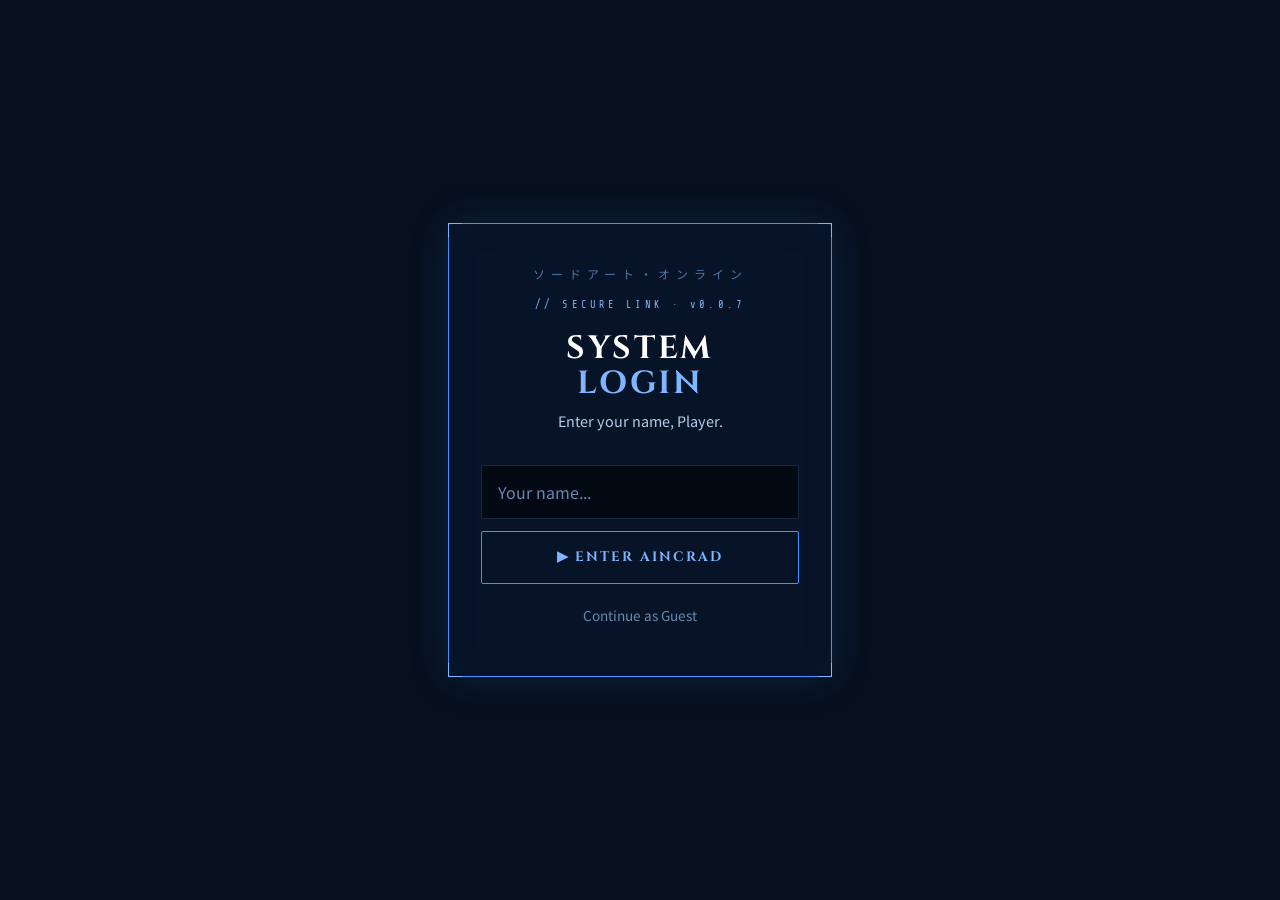
==== index.html @ ee824c94 "Initial upload" ====
<!DOCTYPE html>
<html lang="en">

<head>
  <meta charset="UTF-8" />
  <meta name="viewport" content="width=device-width, initial-scale=1.0" />
  <title>100 Floors — SAO Game Development</title>
  <meta name="description" content="A fan-made Sword Art Online MMORPG. Coming soon." />
  <meta property="og:title" content="100 Floors — SAO Game Development" />
  <meta property="og:description" content="A fan-made Sword Art Online MMORPG. Coming soon." />
  <meta property="og:image" content="https://sao-aincrad.netlify.app/preview.png" />
  <meta property="og:url" content="https://sao-aincrad.netlify.app" />
  <meta property="og:type" content="website" />

  <link rel="icon" type="image/png" href="favicon.png">
  <link rel="preconnect" href="https://fonts.googleapis.com" />
  <link rel="preconnect" href="https://fonts.gstatic.com" crossorigin />
  <link
    href="https://fonts.googleapis.com/css2?family=Cinzel:wght@400;600;700;900&family=Noto+Sans+JP:wght@300;400;500;700&family=Share+Tech+Mono&display=swap"
    rel="stylesheet" />
  <link rel="stylesheet" href="style.css" />
</head>

<body>

  <!-- =================== LINK START SCREEN =================== -->
  <div class="link-start" id="linkStart">
    <div class="link-content">
      <p class="link-jp">ソードアート・オンライン</p>
      <p class="link-text" id="linkText">LINK START</p>
      <div class="link-bar">
        <div class="link-fill" id="linkFill"></div>
      </div>
    </div>
  </div>

  <!-- =================== TRAILER OVERLAY =================== -->
  <div class="trailer-overlay" id="trailerOverlay">
    <button class="trailer-close" id="trailerClose">✕ CLOSE</button>
    <iframe id="trailerFrame" src="" frameborder="0" allowfullscreen></iframe>
  </div>

  <!-- =================== LOGIN =================== -->
  <section class="login" id="login">
    <article class="login-card">
      <span class="corner tl"></span>
      <span class="corner tr"></span>
      <span class="corner bl"></span>
      <span class="corner br"></span>

      <p class="login-jp">ソードアート・オンライン</p>
      <p class="login-kicker">// SECURE LINK · v0.0.7</p>
      <h1 class="login-title">
        <span>SYSTEM</span>
        <span>LOGIN</span>
      </h1>
      <p class="login-sub">Enter your name, Player.</p>

      <form id="loginForm" class="login-form">
        <input type="text" id="nameInput" class="login-input" placeholder="Your name..." maxlength="20" required />
        <button type="submit" class="btn-login">▶ ENTER AINCRAD</button>
        <button type="button" class="btn-guest" id="guestBtn">Continue as Guest</button>
      </form>
    </article>
  </section>

  <!-- =================== MAIN SITE =================== -->
  <div class="site" id="site" hidden>

    <div class="bg-grid"></div>
    <div class="bg-glow"></div>

    <aside class="sys-window sys-tr">
      <p class="sys-line big mono"><span id="clockText">00:00:00</span></p>
      <p class="sys-line"><span id="dateText">—</span></p>
      <p class="sys-line small">// <span id="yearText">—</span></p>
    </aside>

    <aside class="sys-window sys-tl">
      <p class="sys-line">FLOOR <span>01</span> / 100</p>
      <p class="sys-line">ZONE: STARTING</p>
      <p class="sys-line dot-pulse">● ONLINE</p>
    </aside>

    <!-- =================== NAV =================== -->
    <nav class="nav">
      <div class="nav-inner">
        <a href="#home" class="logo">
          <span class="logo-icon">⚔</span>
          <span class="logo-text">AINCRAD<span class="dot-sep">.</span>DEV</span>
        </a>

        <button class="menu-btn" id="menuBtn">
          <span></span><span></span><span></span>
        </button>

        <ul class="nav-links" id="navLinks">
          <li><a href="#home">Home</a></li>
          <li><a href="#trailer-section">Trailer</a></li>
          <li><a href="#updates">Dev Log</a></li>
          <li><a href="#discord">Discord</a></li>
          <li><a href="#team">Team</a></li>
          <li><a href="#roadmap">Roadmap</a></li>
          <li>
            <button class="logout-btn" id="logoutBtn">
              <span id="navUserName">Player</span> ⏻
            </button>
          </li>
          <li><a href="https://discord.gg/RpWcRSUhUe" target="_blank" rel="noopener" class="btn-discord">⚡ Join</a></li>
        </ul>
      </div>
    </nav>

    <main>

      <!-- =================== HERO =================== -->
      <section id="home" class="hero">
        <article class="hero-content">
          <p class="kicker-jp">ソードアート・オンライン · ファンメイド</p>
          <p class="kicker">// LINK ESTABLISHED · v0.0.7</p>
          <h1 class="title">
            <span class="line">WELCOME,</span>
            <span class="line name" id="userNameDisplay">PLAYER</span>
          </h1>
          <p class="subtitle">
            Three devs building a <strong>Sword Art Online</strong> inspired MMORPG.
            Welcome to Floor 1 of Aincrad.
          </p>

          <div class="divider">
            <span></span>
            <span class="divider-icon">⚔</span>
            <span></span>
          </div>

          <div class="hero-btns">
            <a href="#updates" class="btn-main">Enter Dev Log</a>
            <button class="btn-trailer" id="watchTrailerBtn">▶ Watch Trailer</button>
            <a href="https://discord.gg/RpWcRSUhUe" target="_blank" rel="noopener" class="btn-second">Join Party →</a>
          </div>

          <!-- =================== TBA RELEASE =================== -->
          <section class="tba-section">
            <p class="tba-label">// RELEASE DATE</p>
            <h2 class="tba-title">COMING SOON™</h2>
            <p class="tba-sub">We're students building a dream. It'll be ready when it's ready.</p>
          </section>

          <section class="stats">
            <article class="stat">
              <p class="stat-label">VERSION</p>
              <p class="stat-value">v0.0.7</p>
            </article>
            <article class="stat">
              <p class="stat-label">DAYS IN DEV</p>
              <p class="stat-value"><span id="days">6</span><small>d</small></p>
            </article>
            <article class="stat">
              <p class="stat-label">DISCORD</p>
              <p class="stat-value"><span id="discordCount">—</span><small>members</small></p>
            </article>
            <article class="stat">
              <p class="stat-label">TIME</p>
              <p class="stat-value mono" id="clockMid">00:00:00</p>
            </article>
          </section>
        </article>
      </section>

      <!-- =================== TRAILER SECTION =================== -->
      <section id="trailer-section" class="section trailer-section-block">
        <header class="sec-head">
          <p class="kicker">// CINEMATIC</p>
          <h2 class="sec-title">The Trailer</h2>
          <p class="sec-sub">See what we're building. Fan-made. Real passion.</p>
        </header>

        <div class="trailer-preview">
          <div class="trailer-thumb" id="trailerThumb">
            <div class="trailer-thumb-glow"></div>
            <div class="trailer-play-ring">
              <button class="trailer-play-btn" id="trailerPlayBtn2">▶</button>
            </div>
            <div class="trailer-thumb-text">
              <p class="trailer-thumb-title">AINCRAD — Fan Trailer</p>
              <p class="trailer-thumb-sub">LINK START · 2026</p>
            </div>
            <!-- Decorative corner marks -->
            <span class="t-corner tl"></span>
            <span class="t-corner tr"></span>
            <span class="t-corner bl"></span>
            <span class="t-corner br"></span>
          </div>
        </div>
      </section>

      <!-- =================== UPDATES =================== -->
      <section id="updates" class="section">
        <header class="sec-head">
          <p class="kicker">// DEV LOG</p>
          <h2 class="sec-title">Patch Notes</h2>
          <p class="sec-sub">Every step forward, documented.</p>
        </header>

        <section class="timeline">
          <article class="card">
            <header class="card-head">
              <span class="badge">v0.0.7 — TODAY</span>
              <time class="date mono" id="todayDate">—</time>
            </header>
            <h3 class="card-title">🎬 Trailer + SAO Redesign</h3>
            <p class="card-text">
              Added the fan-made trailer — watch it right from the site. Removed hard release
              date (we're students, it's TBA). Refreshed visuals to feel more SAO anime-panel and
              less sci-fi. Live Discord member count via widget API.
            </p>
            <ul class="tags">
              <li>#trailer</li>
              <li>#redesign</li>
              <li>#tba</li>
            </ul>
          </article>

          <article class="card">
            <header class="card-head">
              <span class="badge">v0.0.6</span>
              <time class="date mono">—</time>
            </header>
            <h3 class="card-title">⚔ Launch Countdown + Team Avatars</h3>
            <p class="card-text">
              Added official launch countdown. Real Discord
              avatars for the 3 head devs. Roadmap restructured for the
              pre-launch phase.
            </p>
            <ul class="tags">
              <li>#countdown</li>
              <li>#team</li>
            </ul>
          </article>

          <article class="card">
            <header class="card-head">
              <span class="badge">v0.0.5</span>
              <time class="date mono">—</time>
            </header>
            <h3 class="card-title">🚀 Link Start Intro</h3>
            <p class="card-text">
              Added the iconic "LINK START" intro screen. Cleaner Discord
              features section, focused only on Updates and Game Ideas channels.
            </p>
            <ul class="tags">
              <li>#intro</li>
              <li>#ui</li>
            </ul>
          </article>

          <article class="card">
            <header class="card-head">
              <span class="badge">v0.0.4</span>
              <time class="date mono">—</time>
            </header>
            <h3 class="card-title">🎨 Clean SAO Rewrite</h3>
            <p class="card-text">
              Full site rewrite. White and blue only, simple anime-style
              system menu aesthetic.
            </p>
            <ul class="tags">
              <li>#rewrite</li>
              <li>#design</li>
            </ul>
          </article>

          <article class="card">
            <header class="card-head">
              <span class="badge">v0.0.1</span>
              <time class="date mono">—</time>
            </header>
            <h3 class="card-title">🌱 Project Init</h3>
            <p class="card-text">
              Three head devs form the Aincrad Dev team. Project file structure
              set. Concept work begins.
            </p>
            <ul class="tags">
              <li>#genesis</li>
              <li>#team</li>
            </ul>
          </article>
        </section>
      </section>

      <!-- =================== DISCORD =================== -->
      <section id="discord" class="section">
        <header class="sec-head">
          <p class="kicker">// COMMUNITY</p>
          <h2 class="sec-title">Join the Party</h2>
          <p class="sec-sub"><span id="discordCount2">—</span> players already cleared the gate.</p>
        </header>

        <section class="discord-grid">
          <article class="discord-card">
            <h3 class="discord-name">⚔ Aincrad Dev</h3>
            <p class="discord-text">
              The official development Discord. Share game ideas, get first
              devlog updates, and chat with the team directly.
            </p>

            <ul class="discord-info">
              <li><span class="dot dot-blue"></span> <strong><span id="discordCount3">—</span></strong> total members
              </li>
              <li><span class="dot dot-cyan"></span> Active community</li>
              <li><span class="dot dot-online"></span> Open invites</li>
            </ul>

            <a href="https://discord.gg/RpWcRSUhUe" target="_blank" rel="noopener" class="btn-main big">
              Join Discord Server
            </a>
          </article>

          <article class="discord-features">
            <article class="feat">
              <span class="feat-icon">📢</span>
              <h4>Updates & Announcements</h4>
              <p>First to see patches, devlogs, and new features. Active in <code>#updates</code> and
                <code>#announcements</code>.</p>
            </article>
            <article class="feat">
              <span class="feat-icon">🎮</span>
              <h4>Game Ideas & Feedback</h4>
              <p>Share ideas and vote on features in <code>#game-ideas</code>. Your voice shapes the game.</p>
            </article>
          </article>
        </section>
      </section>

      <!-- =================== TEAM =================== -->
      <section id="team" class="section">
        <header class="sec-head">
          <p class="kicker">// PARTY</p>
          <h2 class="sec-title">The Players</h2>
          <p class="sec-sub">Three head devs forming the raid party.</p>
        </header>

        <section class="team">
          <article class="member">
            <img src="https://cdn.discordapp.com/avatars/1511647628339707984/70f7913539b54d10f2782009e4af85a7.png?size=256" class="avatar-img"
              alt="AniVH" />
            <h3 class="m-name">AniVH</h3>
            <p class="m-role">Manager</p>
          </article>
          <article class="member">
            <img src="https://cdn.discordapp.com/avatars/1282789957664243777/80d02b2d78cae2e6c06aec9d8e0b81b6.png?size=256" class="avatar-img"
              alt="Black on top" />
            <h3 class="m-name">EVILフォクシー</h3>
            <p class="m-role">Head Developer</p>
          </article>
          <article class="member">
            <img src="https://cdn.discordapp.com/avatars/803971717121966141/c881b0beedaf34db0bce41923c992eec.png?size=256" class="avatar-img"
              alt="Mochii" />
              <h3 class="m-name">Mochii</h3>
              <p class="m-role">Head Modeller</p>
          </article>
          <article class="member">
            <img src="https://cdn.discordapp.com/avatars/1437538657283215503/b6155a902cff2c1d39c910859f0bea42.png?size=256" class="avatar-img"
              alt="EVILフォクシー" />
            <h3 class="m-name">Black on top</h3>
            <p class="m-role">Modeller</p>
          </article>
          <article class="member">
            <img src="https://cdn.discordapp.com/avatars/690135158459727920/d505940b9a2f1296bda7dc01c38eabb2.png?size=256" class="avatar-img"
              alt="Valenx" />
              <h3 class="m-name">Valenx</h3>
              <p class="m-role">Developer</p>
          </article>
          <article class="member">
            <img src="https://cdn.discordapp.com/avatars/793043150641299456/a65492b3bbc62787dbf1a413446238d8.png?size=256" class="avatar-img"
              alt="Vkilkri" />
              <h3 class="m-name">Vkilkri</h3>
              <p class="m-role">Documentation Specialist</p>
          </article>
        </section>
      </section>

      <!-- =================== ROADMAP =================== -->
      <section id="roadmap" class="section">
        <header class="sec-head">
          <p class="kicker">// 100 FLOORS OF AINCRAD</p>
          <h2 class="sec-title">The Journey</h2>
          <p class="sec-sub">Pre-launch · Building the foundation.</p>
        </header>

        <section class="roadmap">
          <article class="phase current">
            <span class="phase-icon">🌱</span>
            <h3>Pre-Launch</h3>
            <p>Core team formation, concept art, project structure, Discord community. <strong class="wip">In
                Progress</strong></p>
          </article>
          <article class="phase">
            <span class="phase-icon">⚔</span>
            <h3>Floor 1 — First Clear</h3>
            <p>First playable floor. Login system, basic combat, starter weapons. <strong class="locked">Locked</strong>
            </p>
          </article>
          <article class="phase">
            <span class="phase-icon">🛡</span>
            <h3>Floors 2–10 — Early Floors</h3>
            <p>Basic party system, early game enemies, level 1-10 progression. <strong class="locked">Locked</strong>
            </p>
          </article>
          <article class="phase">
            <span class="phase-icon">🗡</span>
            <h3>Floors 11–25 — Mid Floors</h3>
            <p>Skill system, mid-tier bosses, raid mechanics for groups. <strong class="locked">Locked</strong></p>
          </article>
          <article class="phase">
            <span class="phase-icon">👹</span>
            <h3>Floors 26–50 — Boss Arc</h3>
            <p>Major boss fights, loot tables, guild system. <strong class="locked">Locked</strong></p>
          </article>
          <article class="phase">
            <span class="phase-icon">🏰</span>
            <h3>Floors 51–75 — Upper Floors</h3>
            <p>Endgame dungeons, mythic weapons, prestige system. <strong class="locked">Locked</strong></p>
          </article>
          <article class="phase">
            <span class="phase-icon">⚡</span>
            <h3>Floors 76–99 — Final Stretch</h3>
            <p>Hardcore mode, ultimate bosses, legendary gear. <strong class="locked">Locked</strong></p>
          </article>
          <article class="phase final">
            <span class="phase-icon">🏆</span>
            <h3>Floor 100 — The Top</h3>
            <p>Final boss, game complete, full release. <strong class="locked">Locked</strong></p>
          </article>
        </section>
      </section>

    </main>

    <footer class="footer">
      <div class="footer-inner">
        <p class="footer-jp">ソードアート・オンライン</p>
        <h3 class="logo-text">SAO<span class="dot-sep">.</span>AINCRAD</h3>
        <p>A fan-made SAO-inspired MMORPG. Not affiliated with the official IP.</p>
        <p class="copyright">© 2026 All Rights Reserved — Release date TBA</p>
      </div>
    </footer>
  </div>

  <script src="script.js"></script>
</body>

</html>
---- style.css ----
/* ============================================
   AINCRAD.DEV — V0.0.7
   SAO Anime Panel Aesthetic
   ============================================ */

:root {
  --bg: #06101e;
  --bg-2: #0b1a30;
  --bg-panel: rgba(8, 20, 42, 0.75);
  --white: #ffffff;
  --blue: #4a8fff;
  --blue-light: #7eb6ff;
  --blue-bright: #b8d4ff;
  --blue-dim: rgba(74, 143, 255, 0.15);
  --cyan: #7dd3fc;
  --cyan-light: #bae6fd;
  --gold: #c9a84c;
  --gold-light: #e8c97a;
  --text: #e8f0ff;
  --text-dim: #b8cce8;
  --text-muted: #6a88b0;
  --border: rgba(126, 182, 255, 0.18);
  --border-strong: rgba(126, 182, 255, 0.45);
  --border-gold: rgba(201, 168, 76, 0.4);
  --radius: 2px;
  --transition: 0.25s ease;
  --max-w: 1200px;
  --font-body: 'Noto Sans JP', sans-serif;
  --font-display: 'Cinzel', serif;
  --font-mono: 'Share Tech Mono', monospace;
}

* {
  margin: 0;
  padding: 0;
  box-sizing: border-box;
}

html {
  scroll-behavior: smooth;
}

body {
  font-family: var(--font-body);
  background: var(--bg);
  color: var(--text);
  overflow-x: hidden;
  line-height: 1.7;
  min-height: 100vh;
  cursor: url("data:image/svg+xml;utf8,<svg xmlns='http://www.w3.org/2000/svg' width='28' height='28' viewBox='0 0 28 28'><text y='22' font-size='20' fill='white' stroke='%234a8fff' stroke-width='0.5'>⚔</text></svg>") 4 4, default;
}

ul {
  list-style: none;
}

a {
  color: inherit;
  text-decoration: none;
}

button {
  font: inherit;
  cursor: pointer;
  border: none;
  background: none;
  color: inherit;
  font-family: inherit;
}

.mono {
  font-family: var(--font-mono);
}

code {
  font-family: var(--font-mono);
  color: var(--blue-light);
  background: rgba(74, 143, 255, 0.1);
  padding: 0.1rem 0.3rem;
  border-radius: 2px;
  font-size: 0.85em;
}

/* =================== BACKGROUND =================== */
.bg-grid {
  position: fixed;
  inset: 0;
  z-index: 0;
  pointer-events: none;
  background-image:
    linear-gradient(rgba(74, 143, 255, 0.04) 1px, transparent 1px),
    linear-gradient(90deg, rgba(74, 143, 255, 0.04) 1px, transparent 1px);
  background-size: 60px 60px;
}

.bg-glow {
  position: fixed;
  inset: 0;
  z-index: 0;
  pointer-events: none;
  background:
    radial-gradient(ellipse 60% 40% at 50% 0%, rgba(74, 143, 255, 0.07) 0%, transparent 70%),
    radial-gradient(ellipse 40% 30% at 80% 80%, rgba(74, 143, 255, 0.04) 0%, transparent 60%);
}

/* =================== LINK START =================== */
.link-start {
  position: fixed;
  inset: 0;
  z-index: 9999;
  background: linear-gradient(180deg, #020810 0%, #06101e 100%);
  display: flex;
  align-items: center;
  justify-content: center;
  transition: opacity 1s ease, visibility 1s ease;
}

.link-start.hide {
  opacity: 0;
  visibility: hidden;
  pointer-events: none;
}

.link-content {
  text-align: center;
  width: 100%;
  max-width: 600px;
  padding: 0 2rem;
}

.link-jp {
  font-family: var(--font-body);
  font-size: 0.85rem;
  color: var(--blue-light);
  letter-spacing: 0.4em;
  margin-bottom: 1.5rem;
  opacity: 0.7;
}

.link-text {
  font-family: var(--font-display);
  font-size: clamp(1.5rem, 4vw, 2.5rem);
  font-weight: 700;
  color: var(--white);
  letter-spacing: 0.5em;
  margin-bottom: 2rem;
  text-shadow: 0 0 40px rgba(74, 143, 255, 0.7), 0 0 80px rgba(74, 143, 255, 0.3);
  transition: opacity 0.15s ease;
  animation: linkPulse 2s ease-in-out infinite;
}

@keyframes linkPulse {

  0%,
  100% {
    opacity: 0.7;
  }

  50% {
    opacity: 1;
  }
}

.link-bar {
  width: 100%;
  height: 1px;
  background: rgba(126, 182, 255, 0.1);
  overflow: hidden;
}

.link-fill {
  height: 100%;
  width: 0%;
  background: linear-gradient(90deg, transparent, var(--blue-light), var(--white));
  box-shadow: 0 0 12px var(--blue);
  transition: width 0.2s linear;
}

/* =================== TRAILER OVERLAY =================== */
.trailer-overlay {
  position: fixed;
  inset: 0;
  z-index: 8000;
  background: rgba(2, 8, 16, 0.97);
  display: none;
  align-items: center;
  justify-content: center;
  flex-direction: column;
}

.trailer-overlay.open {
  display: flex;
  animation: fadeIn 0.3s ease;
}

@keyframes fadeIn {
  from {
    opacity: 0;
  }

  to {
    opacity: 1;
  }
}

.trailer-close {
  position: absolute;
  top: 1.5rem;
  right: 2rem;
  font-family: var(--font-mono);
  font-size: 0.8rem;
  color: var(--text-muted);
  letter-spacing: 0.2em;
  background: none;
  border: 1px solid var(--border);
  padding: 0.4rem 1rem;
  border-radius: var(--radius);
  cursor: pointer;
  transition: all var(--transition);
}

.trailer-close:hover {
  color: var(--white);
  border-color: var(--blue-light);
}

#trailerFrame {
  width: 90vw;
  max-width: 1100px;
  height: calc(90vw * 9 / 16);
  max-height: 80vh;
  border: 1px solid var(--border-strong);
  box-shadow: 0 0 60px rgba(74, 143, 255, 0.2);
}

/* =================== LOGIN =================== */
.login {
  position: fixed;
  inset: 0;
  z-index: 200;
  background: var(--bg);
  display: flex;
  align-items: center;
  justify-content: center;
  padding: 1.5rem;
  transition: opacity 0.5s ease;
}

.login.hide {
  opacity: 0;
  pointer-events: none;
}

.login-jp {
  text-align: center;
  font-family: var(--font-body);
  font-size: 0.75rem;
  color: var(--blue-light);
  letter-spacing: 0.5em;
  margin-bottom: 0.75rem;
  opacity: 0.6;
}

.login-card {
  position: relative;
  width: 100%;
  max-width: 24rem;
  background: var(--bg-panel);
  border: 1px solid var(--blue);
  border-radius: var(--radius);
  padding: 2.5rem 2rem;
  box-shadow: 0 0 40px rgba(74, 143, 255, 0.15), inset 0 0 40px rgba(74, 143, 255, 0.03);
  backdrop-filter: blur(16px);
}

.corner {
  position: absolute;
  width: 14px;
  height: 14px;
  border: 1px solid var(--blue-light);
}

.corner.tl {
  top: -1px;
  left: -1px;
  border-right: 0;
  border-bottom: 0;
}

.corner.tr {
  top: -1px;
  right: -1px;
  border-left: 0;
  border-bottom: 0;
}

.corner.bl {
  bottom: -1px;
  left: -1px;
  border-right: 0;
  border-top: 0;
}

.corner.br {
  bottom: -1px;
  right: -1px;
  border-left: 0;
  border-top: 0;
}

.login-kicker {
  text-align: center;
  font-family: var(--font-mono);
  color: var(--blue-light);
  font-size: 0.65rem;
  letter-spacing: 0.3em;
  margin-bottom: 1rem;
}

.login-title {
  text-align: center;
  font-family: var(--font-display);
  font-size: 2rem;
  font-weight: 700;
  line-height: 1.1;
  margin-bottom: 0.5rem;
  color: var(--white);
  letter-spacing: 0.08em;
}

.login-title span {
  display: block;
}

.login-title span:last-child {
  color: var(--blue-light);
}

.login-sub {
  text-align: center;
  color: var(--text-dim);
  margin-bottom: 2rem;
  font-size: 0.9rem;
}

.login-form {
  display: flex;
  flex-direction: column;
  gap: 0.75rem;
}

.login-input {
  background: rgba(0, 0, 0, 0.5);
  border: 1px solid var(--border);
  border-radius: var(--radius);
  padding: 0.85rem 1rem;
  color: var(--white);
  font-family: var(--font-body);
  font-size: 1rem;
  outline: none;
  transition: all var(--transition);
}

.login-input::placeholder {
  color: var(--text-muted);
}

.login-input:focus {
  border-color: var(--blue-light);
  box-shadow: 0 0 0 2px rgba(74, 143, 255, 0.15);
}

.btn-login {
  background: transparent;
  border: 1px solid var(--blue);
  color: var(--blue-light);
  padding: 0.9rem;
  border-radius: var(--radius);
  font-weight: 700;
  font-family: var(--font-display);
  letter-spacing: 0.15em;
  font-size: 0.85rem;
  transition: all var(--transition);
}

.btn-login:hover {
  background: rgba(74, 143, 255, 0.15);
  border-color: var(--blue-light);
  color: var(--white);
  box-shadow: 0 0 20px rgba(74, 143, 255, 0.2);
}

.btn-guest {
  background: none;
  color: var(--text-muted);
  font-size: 0.85rem;
  padding: 0.5rem;
  transition: color var(--transition);
}

.btn-guest:hover {
  color: var(--text-dim);
}

/* =================== SYS WINDOWS =================== */
.sys-window {
  position: fixed;
  z-index: 100;
  top: 5rem;
  font-family: var(--font-mono);
  font-size: 0.7rem;
  color: var(--text-muted);
  letter-spacing: 0.1em;
  background: var(--bg-panel);
  border: 1px solid var(--border);
  padding: 0.6rem 0.9rem;
  backdrop-filter: blur(10px);
  line-height: 1.8;
}

.sys-window.sys-tr {
  right: 1.5rem;
  text-align: right;
}

.sys-window.sys-tl {
  left: 1.5rem;
}

.sys-line.big {
  font-size: 0.9rem;
  color: var(--blue-light);
}

.sys-line.small {
  font-size: 0.6rem;
}

@media (max-width: 768px) {
  .sys-window {
    display: none;
  }
}

.dot-pulse {
  animation: pulseDot 2s ease-in-out infinite;
}

@keyframes pulseDot {

  0%,
  100% {
    opacity: 0.5;
  }

  50% {
    opacity: 1;
    color: #22c55e;
  }
}

/* =================== NAV =================== */
.nav {
  position: fixed;
  top: 0;
  left: 0;
  right: 0;
  z-index: 500;
  background: rgba(6, 16, 30, 0.85);
  border-bottom: 1px solid var(--border);
  backdrop-filter: blur(16px);
}

.nav-inner {
  max-width: var(--max-w);
  margin: 0 auto;
  padding: 0 1.5rem;
  display: flex;
  align-items: center;
  justify-content: space-between;
  height: 3.75rem;
}

.logo {
  display: flex;
  align-items: center;
  gap: 0.6rem;
}

.logo-icon {
  font-size: 1.1rem;
  color: var(--blue-light);
}

.logo-text {
  font-family: var(--font-display);
  font-size: 1rem;
  font-weight: 700;
  letter-spacing: 0.15em;
  color: var(--white);
}

.dot-sep {
  color: var(--blue-light);
}

.nav-links {
  display: flex;
  align-items: center;
  gap: 0.25rem;
}

.nav-links a {
  font-family: var(--font-mono);
  font-size: 0.75rem;
  letter-spacing: 0.1em;
  color: var(--text-muted);
  padding: 0.4rem 0.7rem;
  border-radius: var(--radius);
  transition: all var(--transition);
}

.nav-links a:hover {
  color: var(--white);
  background: rgba(74, 143, 255, 0.08);
}

.logout-btn {
  font-family: var(--font-mono);
  font-size: 0.75rem;
  letter-spacing: 0.1em;
  color: var(--text-muted);
  padding: 0.4rem 0.7rem;
  border-radius: var(--radius);
  transition: all var(--transition);
}

.logout-btn:hover {
  color: var(--white);
  background: rgba(255, 100, 100, 0.1);
}

.btn-discord {
  font-family: var(--font-display);
  font-size: 0.72rem;
  font-weight: 700;
  letter-spacing: 0.12em;
  color: var(--blue-light);
  border: 1px solid var(--border-strong);
  padding: 0.4rem 0.9rem;
  border-radius: var(--radius);
  transition: all var(--transition);
}

.btn-discord:hover {
  background: rgba(74, 143, 255, 0.12);
  color: var(--white);
  border-color: var(--blue-light);
}

.menu-btn {
  display: none;
  flex-direction: column;
  gap: 5px;
  padding: 0.5rem;
}

.menu-btn span {
  display: block;
  width: 22px;
  height: 1px;
  background: var(--blue-light);
  transition: all var(--transition);
}

.menu-btn.open span:nth-child(1) {
  transform: rotate(45deg) translate(4px, 4px);
}

.menu-btn.open span:nth-child(2) {
  opacity: 0;
}

.menu-btn.open span:nth-child(3) {
  transform: rotate(-45deg) translate(4px, -4px);
}

@media (max-width: 900px) {
  .menu-btn {
    display: flex;
  }

  .nav-links {
    position: absolute;
    top: 100%;
    left: 0;
    right: 0;
    flex-direction: column;
    gap: 0.75rem;
    background: rgba(6, 16, 30, 0.98);
    padding: 1.5rem;
    border-bottom: 1px solid var(--border);
    transform: translateY(-200%);
    transition: transform var(--transition);
    align-items: flex-start;
  }

  .nav-links.open {
    transform: translateY(0);
  }
}

/* =================== HERO =================== */
.hero {
  min-height: 100vh;
  display: flex;
  align-items: center;
  justify-content: center;
  padding: 7rem 1.5rem 2rem;
  position: relative;
}

.hero-content {
  max-width: 52rem;
  text-align: center;
  position: relative;
  z-index: 2;
}

.kicker-jp {
  font-family: var(--font-body);
  font-size: 0.75rem;
  color: var(--blue-light);
  letter-spacing: 0.5em;
  opacity: 0.5;
  margin-bottom: 0.25rem;
}

.kicker {
  font-family: var(--font-mono);
  color: var(--text-muted);
  font-size: 0.7rem;
  letter-spacing: 0.25em;
}

.title {
  font-family: var(--font-display);
  font-size: clamp(2.5rem, 7vw, 5rem);
  font-weight: 700;
  line-height: 1.1;
  margin: 1.25rem 0 1.5rem;
  letter-spacing: 0.08em;
}

.title .line {
  display: block;
  color: var(--white);
}

.title .name {
  background: linear-gradient(135deg, var(--white) 0%, var(--blue-bright) 50%, var(--blue-light) 100%);
  -webkit-background-clip: text;
  -webkit-text-fill-color: transparent;
  background-clip: text;
}

.subtitle {
  font-size: 1rem;
  color: var(--text-dim);
  max-width: 36rem;
  margin: 0 auto 1.5rem;
  line-height: 1.8;
  font-weight: 300;
}

.subtitle strong {
  color: var(--blue-light);
  font-weight: 500;
}

.divider {
  display: flex;
  align-items: center;
  justify-content: center;
  gap: 1rem;
  margin: 0 auto 1.75rem;
  max-width: 20rem;
}

.divider>span:first-child,
.divider>span:last-child {
  flex: 1;
  height: 1px;
  background: linear-gradient(90deg, transparent, var(--border-strong), transparent);
}

.divider-icon {
  color: var(--blue-light);
  font-size: 1rem;
  text-shadow: 0 0 8px var(--blue);
}

.hero-btns {
  display: flex;
  flex-wrap: wrap;
  gap: 0.75rem;
  justify-content: center;
  margin-bottom: 2.5rem;
}

.btn-main {
  background: transparent;
  border: 1px solid var(--blue);
  color: var(--blue-light);
  padding: 0.85rem 1.75rem;
  border-radius: var(--radius);
  font-family: var(--font-display);
  font-weight: 700;
  font-size: 0.8rem;
  letter-spacing: 0.12em;
  transition: all var(--transition);
  display: inline-block;
}

.btn-main:hover {
  background: rgba(74, 143, 255, 0.12);
  border-color: var(--blue-light);
  color: var(--white);
  box-shadow: 0 0 20px rgba(74, 143, 255, 0.2);
}

.btn-main.big {
  padding: 1rem 2rem;
  font-size: 0.85rem;
}

.btn-trailer {
  background: var(--blue);
  color: var(--white);
  padding: 0.85rem 1.75rem;
  border-radius: var(--radius);
  font-family: var(--font-display);
  font-weight: 700;
  font-size: 0.8rem;
  letter-spacing: 0.12em;
  transition: all var(--transition);
  display: inline-block;
  border: 1px solid var(--blue);
}

.btn-trailer:hover {
  background: var(--blue-light);
  color: var(--bg);
  border-color: var(--blue-light);
  box-shadow: 0 0 30px rgba(74, 143, 255, 0.4);
  transform: translateY(-1px);
}

.btn-second {
  border: 1px solid var(--border);
  color: var(--text-muted);
  padding: 0.85rem 1.75rem;
  border-radius: var(--radius);
  font-weight: 500;
  font-size: 0.85rem;
  transition: all var(--transition);
  display: inline-block;
}

.btn-second:hover {
  background: rgba(74, 143, 255, 0.05);
  border-color: var(--border-strong);
  color: var(--text-dim);
}

/* =================== TBA SECTION =================== */
.tba-section {
  max-width: 36rem;
  margin: 0 auto 2.5rem;
  padding: 1.5rem 1.5rem;
  border: 1px solid var(--border-gold);
  border-radius: var(--radius);
  background: rgba(10, 20, 40, 0.6);
  backdrop-filter: blur(8px);
  position: relative;
  overflow: hidden;
}

.tba-section::before {
  content: '';
  position: absolute;
  top: 0;
  left: 0;
  right: 0;
  height: 1px;
  background: linear-gradient(90deg, transparent, var(--gold-light), transparent);
  opacity: 0.4;
}

.tba-label {
  font-family: var(--font-mono);
  color: var(--gold);
  font-size: 0.65rem;
  letter-spacing: 0.3em;
  margin-bottom: 0.4rem;
}

.tba-title {
  font-family: var(--font-display);
  font-size: 1.5rem;
  font-weight: 700;
  color: var(--white);
  margin-bottom: 0.5rem;
  letter-spacing: 0.15em;
}

.tba-sub {
  color: var(--text-muted);
  font-size: 0.85rem;
  line-height: 1.6;
  font-weight: 300;
}

/* =================== STATS =================== */
.stats {
  display: grid;
  grid-template-columns: repeat(auto-fit, minmax(130px, 1fr));
  gap: 0.6rem;
  max-width: 42rem;
  margin: 0 auto;
}

.stat {
  background: var(--bg-panel);
  border: 1px solid var(--border);
  border-radius: var(--radius);
  padding: 1rem;
  text-align: center;
  backdrop-filter: blur(8px);
  transition: all var(--transition);
  position: relative;
  overflow: hidden;
}

.stat::after {
  content: '';
  position: absolute;
  top: 0;
  left: 0;
  right: 0;
  height: 1px;
  background: linear-gradient(90deg, transparent, var(--blue-light), transparent);
  opacity: 0;
  transition: opacity var(--transition);
}

.stat:hover {
  border-color: var(--border-strong);
  transform: translateY(-2px);
}

.stat:hover::after {
  opacity: 0.5;
}

.stat-label {
  font-family: var(--font-mono);
  font-size: 0.6rem;
  color: var(--text-muted);
  letter-spacing: 0.2em;
  margin-bottom: 0.4rem;
}

.stat-value {
  font-family: var(--font-display);
  font-size: 1.2rem;
  font-weight: 700;
  color: var(--white);
}

.stat-value small {
  font-size: 0.65rem;
  color: var(--text-muted);
  font-weight: 400;
  margin-left: 0.25rem;
}

/* =================== SECTIONS =================== */
.section {
  padding: 5rem 1.5rem;
  max-width: var(--max-w);
  margin: 0 auto;
  position: relative;
  z-index: 2;
}

.sec-head {
  text-align: center;
  margin-bottom: 2.5rem;
}

.sec-title {
  font-family: var(--font-display);
  font-size: clamp(1.75rem, 5vw, 2.5rem);
  font-weight: 700;
  margin-top: 0.5rem;
  color: var(--white);
  letter-spacing: 0.1em;
}

.sec-sub {
  color: var(--text-muted);
  margin-top: 0.5rem;
  font-size: 0.9rem;
  font-weight: 300;
}

/* =================== TRAILER SECTION BLOCK =================== */
.trailer-section-block {
  border-top: 1px solid var(--border);
}

.trailer-preview {
  display: flex;
  justify-content: center;
}

.trailer-thumb {
  position: relative;
  width: 100%;
  max-width: 700px;
  aspect-ratio: 16/9;
  background: linear-gradient(135deg, #040d1a 0%, #081428 50%, #040d1a 100%);
  border: 1px solid var(--border-strong);
  border-radius: var(--radius);
  display: flex;
  align-items: center;
  justify-content: center;
  cursor: pointer;
  overflow: hidden;
  transition: all 0.4s ease;
}

.trailer-thumb:hover {
  border-color: var(--blue-light);
  box-shadow: 0 0 50px rgba(74, 143, 255, 0.2);
}

.trailer-thumb:hover .trailer-thumb-glow {
  opacity: 1;
}

.trailer-thumb:hover .trailer-play-ring {
  transform: scale(1.1);
}

.trailer-thumb-glow {
  position: absolute;
  inset: 0;
  background: radial-gradient(ellipse at center, rgba(74, 143, 255, 0.08) 0%, transparent 70%);
  opacity: 0;
  transition: opacity 0.4s ease;
}

.trailer-play-ring {
  width: 80px;
  height: 80px;
  border-radius: 50%;
  border: 2px solid rgba(255, 255, 255, 0.5);
  display: flex;
  align-items: center;
  justify-content: center;
  transition: all 0.3s ease;
  position: relative;
  z-index: 2;
  background: rgba(74, 143, 255, 0.15);
  backdrop-filter: blur(4px);
}

.trailer-play-btn {
  font-size: 1.8rem;
  color: var(--white);
  padding-left: 4px;
  text-shadow: 0 0 20px rgba(74, 143, 255, 0.8);
  cursor: pointer;
}

.trailer-thumb-text {
  position: absolute;
  bottom: 1.5rem;
  left: 1.5rem;
  text-align: left;
  z-index: 2;
}

.trailer-thumb-title {
  font-family: var(--font-display);
  font-size: 1rem;
  font-weight: 700;
  color: var(--white);
  letter-spacing: 0.1em;
}

.trailer-thumb-sub {
  font-family: var(--font-mono);
  font-size: 0.65rem;
  color: var(--blue-light);
  letter-spacing: 0.2em;
  margin-top: 0.2rem;
}

.t-corner {
  position: absolute;
  width: 12px;
  height: 12px;
  border: 1px solid var(--blue-light);
  opacity: 0.6;
}

.t-corner.tl {
  top: 12px;
  left: 12px;
  border-right: 0;
  border-bottom: 0;
}

.t-corner.tr {
  top: 12px;
  right: 12px;
  border-left: 0;
  border-bottom: 0;
}

.t-corner.bl {
  bottom: 12px;
  left: 12px;
  border-right: 0;
  border-top: 0;
}

.t-corner.br {
  bottom: 12px;
  right: 12px;
  border-left: 0;
  border-top: 0;
}

/* animated background grid lines on the thumb */
.trailer-thumb::before {
  content: '';
  position: absolute;
  inset: 0;
  background-image:
    linear-gradient(rgba(74, 143, 255, 0.05) 1px, transparent 1px),
    linear-gradient(90deg, rgba(74, 143, 255, 0.05) 1px, transparent 1px);
  background-size: 40px 40px;
}

/* =================== TIMELINE =================== */
.timeline {
  max-width: 50rem;
  margin: 0 auto;
}

.card {
  background: var(--bg-panel);
  border: 1px solid var(--border);
  border-radius: var(--radius);
  padding: 1.5rem;
  margin-bottom: 0.75rem;
  backdrop-filter: blur(8px);
  transition: all var(--transition);
  position: relative;
  overflow: hidden;
}

.card::before {
  content: '';
  position: absolute;
  left: 0;
  top: 0;
  bottom: 0;
  width: 2px;
  background: linear-gradient(180deg, transparent, var(--blue), transparent);
  opacity: 0;
  transition: opacity var(--transition);
}

.card:hover {
  border-color: var(--border-strong);
  transform: translateX(4px);
}

.card:hover::before {
  opacity: 1;
}

.card-head {
  display: flex;
  flex-wrap: wrap;
  gap: 0.75rem;
  align-items: center;
  margin-bottom: 0.75rem;
}

.badge {
  background: rgba(74, 143, 255, 0.1);
  color: var(--blue-light);
  padding: 0.2rem 0.6rem;
  font-family: var(--font-mono);
  font-size: 0.65rem;
  font-weight: 700;
  border-radius: var(--radius);
  border: 1px solid var(--border);
  letter-spacing: 0.05em;
}

.date {
  color: var(--text-muted);
  font-size: 0.8rem;
}

.card-title {
  font-family: var(--font-display);
  font-size: 1.05rem;
  font-weight: 700;
  margin-bottom: 0.5rem;
  color: var(--white);
  letter-spacing: 0.05em;
}

.card-text {
  color: var(--text-dim);
  margin-bottom: 0.75rem;
  font-weight: 300;
  font-size: 0.95rem;
}

.tags {
  display: flex;
  flex-wrap: wrap;
  gap: 0.4rem;
}

.tags li {
  font-family: var(--font-mono);
  padding: 0.15rem 0.5rem;
  font-size: 0.65rem;
  border: 1px solid var(--border);
  border-radius: 999px;
  color: var(--text-muted);
}

/* =================== DISCORD =================== */
.discord-grid {
  display: grid;
  grid-template-columns: 1fr 1fr;
  gap: 1.5rem;
  align-items: stretch;
}

@media (max-width: 800px) {
  .discord-grid {
    grid-template-columns: 1fr;
  }
}

.discord-card {
  background: var(--bg-panel);
  border: 1px solid var(--border);
  border-radius: var(--radius);
  padding: 1.75rem;
  text-align: center;
  display: flex;
  flex-direction: column;
  gap: 0.85rem;
  backdrop-filter: blur(8px);
}

.discord-name {
  font-family: var(--font-display);
  font-size: 1.3rem;
  font-weight: 700;
  color: var(--white);
  letter-spacing: 0.1em;
}

.discord-text {
  color: var(--text-dim);
  font-weight: 300;
  font-size: 0.95rem;
}

.discord-info {
  display: flex;
  flex-direction: column;
  gap: 0.4rem;
  font-size: 0.9rem;
  color: var(--text-dim);
}

.discord-info li {
  display: flex;
  align-items: center;
  gap: 0.5rem;
  justify-content: center;
}

.discord-info strong {
  color: var(--blue-light);
}

.dot {
  width: 7px;
  height: 7px;
  border-radius: 50%;
  background: var(--text-muted);
  flex-shrink: 0;
}

.dot-online {
  background: #22c55e;
  box-shadow: 0 0 6px #22c55e;
}

.dot-blue {
  background: var(--blue-light);
  box-shadow: 0 0 6px var(--blue-light);
}

.dot-cyan {
  background: var(--cyan);
  box-shadow: 0 0 6px var(--cyan);
}

.discord-features {
  display: grid;
  grid-template-columns: 1fr;
  gap: 0.75rem;
}

.feat {
  background: var(--bg-panel);
  border: 1px solid var(--border);
  border-radius: var(--radius);
  padding: 1.25rem;
  backdrop-filter: blur(8px);
  transition: all var(--transition);
}

.feat:hover {
  border-color: var(--border-strong);
  transform: translateY(-2px);
}

.feat-icon {
  font-size: 1.3rem;
  display: block;
  margin-bottom: 0.4rem;
}

.feat h4 {
  font-family: var(--font-display);
  font-size: 0.85rem;
  color: var(--blue-light);
  margin-bottom: 0.4rem;
  letter-spacing: 0.08em;
}

.feat p {
  color: var(--text-dim);
  font-size: 0.85rem;
  font-weight: 300;
}

/* =================== TEAM =================== */
.team {
  display: grid;
  grid-template-columns: repeat(auto-fit, minmax(220px, 1fr));
  gap: 1.25rem;
}

.member {
  background: var(--bg-panel);
  border: 1px solid var(--border);
  border-radius: var(--radius);
  padding: 1.75rem 1.25rem;
  text-align: center;
  backdrop-filter: blur(8px);
  transition: all var(--transition);
  position: relative;
  overflow: hidden;
}

.member::after {
  content: '';
  position: absolute;
  top: 0;
  left: 0;
  right: 0;
  height: 1px;
  background: linear-gradient(90deg, transparent, var(--blue-light), transparent);
  opacity: 0;
  transition: opacity var(--transition);
}

.member:hover {
  border-color: var(--border-strong);
  transform: translateY(-3px);
  box-shadow: 0 8px 30px rgba(74, 143, 255, 0.1);
}

.member:hover::after {
  opacity: 0.5;
}

.avatar-img {
  width: 80px;
  height: 80px;
  border-radius: 50%;
  margin: 0 auto 0.85rem;
  display: block;
  border: 1px solid var(--border-strong);
  box-shadow: 0 0 20px rgba(74, 143, 255, 0.2);
  object-fit: cover;
}

.av-fallback {
  width: 80px;
  height: 80px;
  border-radius: 50%;
  margin: 0 auto 0.85rem;
  display: flex;
  align-items: center;
  justify-content: center;
  font-family: var(--font-display);
  font-size: 1.5rem;
  font-weight: 700;
  color: var(--white);
  background: linear-gradient(135deg, #0f2040, #1a3060);
  border: 1px solid var(--border-strong);
}

.m-name {
  font-family: var(--font-display);
  font-size: 0.95rem;
  font-weight: 700;
  margin-bottom: 0.3rem;
  color: var(--white);
  letter-spacing: 0.05em;
}

.m-role {
  font-family: var(--font-mono);
  color: var(--blue-light);
  font-size: 0.65rem;
  letter-spacing: 0.2em;
  text-transform: uppercase;
}

/* =================== ROADMAP =================== */
.roadmap {
  display: grid;
  grid-template-columns: repeat(auto-fit, minmax(260px, 1fr));
  gap: 0.75rem;
}

.phase {
  background: var(--bg-panel);
  border: 1px solid var(--border);
  border-radius: var(--radius);
  padding: 1.25rem;
  backdrop-filter: blur(8px);
  transition: all var(--transition);
}

.phase:hover {
  border-color: var(--border-strong);
  transform: translateY(-2px);
}

.phase.current {
  border-color: var(--blue);
  box-shadow: 0 0 20px rgba(74, 143, 255, 0.1);
}

.phase.final {
  border-color: var(--gold);
}

.phase-icon {
  font-size: 1.4rem;
  display: block;
  margin-bottom: 0.4rem;
}

.phase h3 {
  font-family: var(--font-display);
  font-size: 0.85rem;
  color: var(--blue-light);
  margin-bottom: 0.35rem;
  letter-spacing: 0.08em;
}

.phase p {
  color: var(--text-dim);
  font-size: 0.85rem;
  font-weight: 300;
}

.wip {
  color: var(--cyan-light);
  font-style: normal;
}

.locked {
  color: var(--text-muted);
  font-style: normal;
}

/* =================== FOOTER =================== */
.footer {
  border-top: 1px solid var(--border);
  padding: 2rem 1.5rem;
  margin-top: 4rem;
  background: rgba(4, 10, 20, 0.5);
  position: relative;
  z-index: 2;
}

.footer-inner {
  max-width: var(--max-w);
  margin: 0 auto;
  text-align: center;
}

.footer-jp {
  font-family: var(--font-body);
  font-size: 0.7rem;
  color: var(--text-muted);
  letter-spacing: 0.4em;
  margin-bottom: 0.5rem;
  opacity: 0.5;
}

.footer-inner p {
  color: var(--text-muted);
  font-size: 0.85rem;
  margin-top: 0.5rem;
  font-weight: 300;
}

.copyright {
  font-size: 0.7rem;
  color: var(--text-muted);
  margin-top: 0.75rem;
  opacity: 0.6;
}
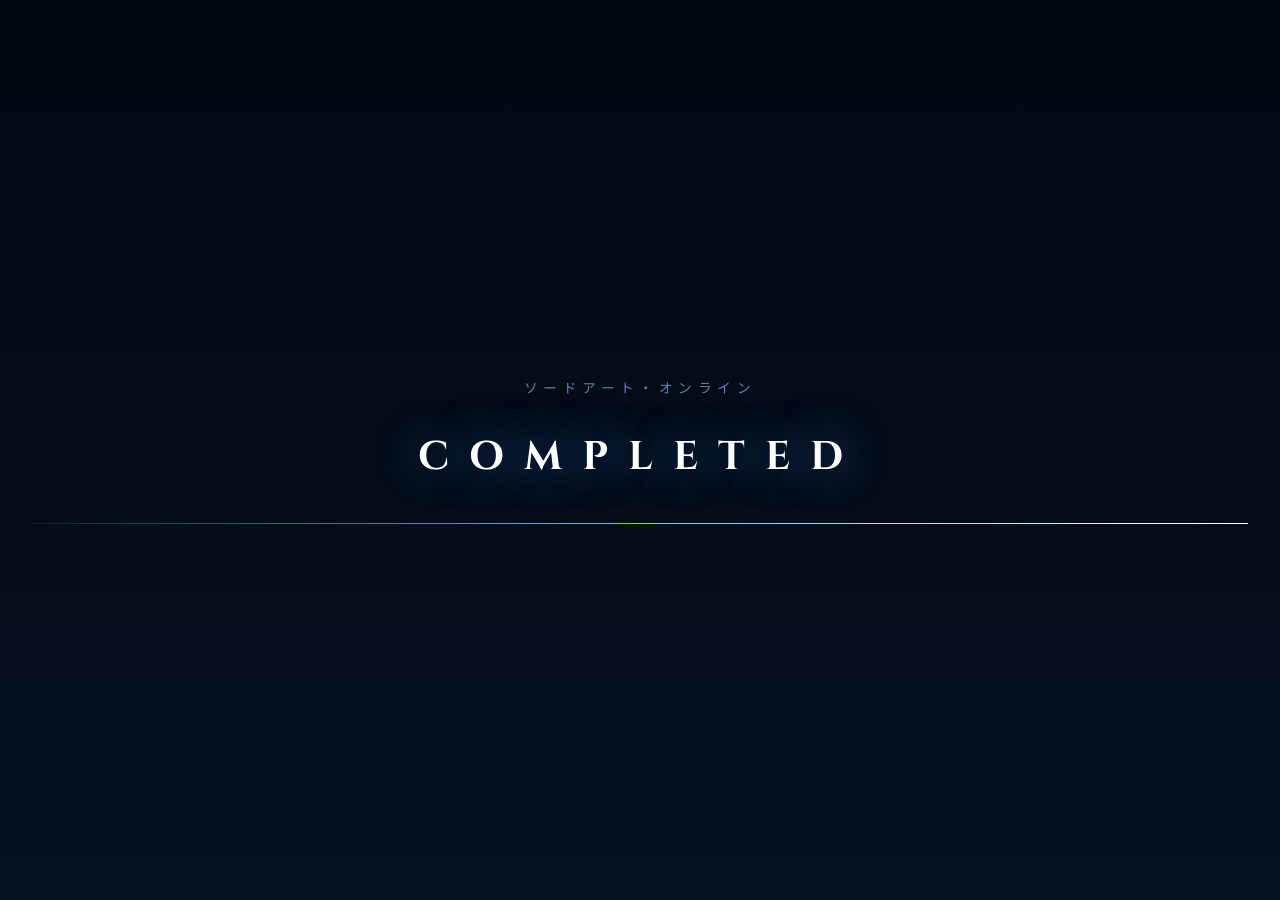
==== commit f8bbb64d: "Merge pull request #3 from BraggestBacon97/main updated index.html" ====
--- a/index.html
+++ b/index.html
@@ -8,8 +8,8 @@
   <meta name="description" content="A fan-made Sword Art Online MMORPG. Coming soon." />
   <meta property="og:title" content="100 Floors — SAO Game Development" />
   <meta property="og:description" content="A fan-made Sword Art Online MMORPG. Coming soon." />
-  <meta property="og:image" content="https://sao-aincrad.netlify.app/preview.png" />
-  <meta property="og:url" content="https://sao-aincrad.netlify.app" />
+  <meta property="og:image" content="https://100-floors.github.io/preview.png" />
+  <meta property="og:url" content="https://100-floors.github.io" />
   <meta property="og:type" content="website" />
 
   <link rel="icon" type="image/png" href="favicon.png">
@@ -87,7 +87,7 @@
       <div class="nav-inner">
         <a href="#home" class="logo">
           <span class="logo-icon">⚔</span>
-          <span class="logo-text">AINCRAD<span class="dot-sep">.</span>DEV</span>
+          <span class="logo-text">100<span class="dot-sep">.</span>FLOORS</span>
         </a>
 
         <button class="menu-btn" id="menuBtn">
@@ -337,7 +337,7 @@
         <header class="sec-head">
           <p class="kicker">// PARTY</p>
           <h2 class="sec-title">The Players</h2>
-          <p class="sec-sub">Three head devs forming the raid party.</p>
+          <p class="sec-sub">A team of devs forming the raid party.</p>
         </header>
 
         <section class="team">
@@ -376,6 +376,18 @@
               alt="Vkilkri" />
               <h3 class="m-name">Vkilkri</h3>
               <p class="m-role">Documentation Specialist</p>
+          </article>
+          <article class="member">
+            <img src="https://cdn.discordapp.com/avatars/621754437299339264/cadf8bbe13c809e6028a2721bc356183.png" class="avatar-img"
+              alt="swetsen" />
+              <h3 class="m-name">swetsen</h3>
+              <p class="m-role">Developer</p>
+          </article>
+          <article class="member">
+            <img src="https://cdn.discordapp.com/avatars/1032352589523730443/7824039e6fe85295b4fdb45eab587877.png" class="avatar-img"
+              alt="BraggestBacon97" />
+              <h3 class="m-name">BraggestBacon97</h3>
+              <p class="m-role">Developer</p>
           </article>
         </section>
       </section>
--- a/style.css
+++ b/style.css
@@ -36,8 +36,16 @@
   box-sizing: border-box;
 }
 
+img,
+video,
+iframe {
+  max-width: 100%;
+  height: auto;
+}
+
 html {
   scroll-behavior: smooth;
+  overflow-x: hidden;
 }
 
 body {
@@ -122,9 +130,13 @@
 }
 
 .link-content {
+  display: flex;
+  flex-direction: column;
+  align-items: center;
+  justify-content: center;
   text-align: center;
   width: 100%;
-  max-width: 600px;
+  /* max-width: 600px; */
   padding: 0 2rem;
 }
 
@@ -438,7 +450,34 @@
 
 @media (max-width: 768px) {
   .sys-window {
-    display: none;
+    font-size: 0.55rem;
+    padding: 0.3rem 0.5rem;
+    line-height: 1.5;
+    top: 4.5rem;
+  }
+
+  .sys-window.sys-tr {
+    right: 0.5rem;
+  }
+
+  .sys-window.sys-tl {
+    left: 0.5rem;
+  }
+
+  .sys-line.big {
+    font-size: 0.7rem;
+  }
+
+  .sys-line.small {
+    font-size: 0.5rem;
+  }
+
+  .card-text,
+  .discord-text,
+  .tba-sub,
+  code,
+  pre {
+    overflow-wrap: break-word;
   }
 }
 
@@ -645,7 +684,7 @@
 
 .title {
   font-family: var(--font-display);
-  font-size: clamp(2.5rem, 7vw, 5rem);
+  font-size: clamp(2.5rem, 5vw, 4rem);
   font-weight: 700;
   line-height: 1.1;
   margin: 1.25rem 0 1.5rem;
@@ -892,6 +931,7 @@
   margin: 0 auto;
   position: relative;
   z-index: 2;
+  scroll-margin-top: 4.5rem;
 }
 
 .sec-head {
@@ -1455,4 +1495,301 @@
   color: var(--text-muted);
   margin-top: 0.75rem;
   opacity: 0.6;
+}
+
+/* =================== MOBILE ENHANCEMENTS =================== */
+
+@media (hover: none) and (pointer: coarse) {
+  .card:hover,
+  .member:hover,
+  .phase:hover,
+  .feat:hover,
+  .stat:hover {
+    transform: none;
+  }
+}
+
+@media (max-width: 600px) {
+  .hero {
+    padding: 7.5rem 0.75rem 1.5rem;
+  }
+
+  .hero-btns {
+    flex-direction: column;
+    align-items: stretch;
+  }
+
+  .hero-btns .btn-main,
+  .hero-btns .btn-trailer,
+  .hero-btns .btn-second {
+    text-align: center;
+    padding: 0.9rem 0.75rem;
+    font-size: 0.85rem;
+    width: 100%;
+  }
+
+  .title {
+    font-size: clamp(1.8rem, 6vw, 2.5rem);
+  }
+
+  .section {
+    padding: 2.5rem 0.75rem;
+  }
+
+  .sec-head {
+    margin-bottom: 1.5rem;
+  }
+
+  .stats {
+    grid-template-columns: repeat(2, 1fr);
+    gap: 0.4rem;
+  }
+
+  .stat {
+    padding: 0.65rem;
+  }
+
+  .stat-value {
+    font-size: 1rem;
+  }
+
+  .team {
+    grid-template-columns: repeat(2, 1fr);
+    gap: 0.5rem;
+  }
+
+  .member {
+    padding: 1rem 0.5rem;
+  }
+
+  .avatar-img {
+    width: 56px;
+    height: 56px;
+  }
+
+  .m-name {
+    font-size: 0.8rem;
+  }
+
+  .m-role {
+    font-size: 0.55rem;
+  }
+
+  .tba-section {
+    padding: 1rem 0.75rem;
+  }
+
+  .tba-title {
+    font-size: 1.2rem;
+  }
+
+  .card {
+    padding: 0.9rem;
+  }
+
+  .card-title {
+    font-size: 0.95rem;
+  }
+
+  .card-text {
+    font-size: 0.85rem;
+  }
+
+  .card:hover {
+    transform: none;
+  }
+
+  .trailer-play-ring {
+    width: 52px;
+    height: 52px;
+  }
+
+  .trailer-play-btn {
+    font-size: 1.2rem;
+  }
+
+  .trailer-thumb-text {
+    bottom: 0.5rem;
+    left: 0.5rem;
+  }
+
+  .trailer-thumb-title {
+    font-size: 0.85rem;
+  }
+
+  .trailer-thumb-sub {
+    font-size: 0.55rem;
+  }
+
+  .login-card {
+    padding: 1.25rem 0.75rem;
+  }
+
+  .login-title {
+    font-size: 1.3rem;
+  }
+
+  .trailer-close {
+    top: 0.5rem;
+    right: 0.5rem;
+    padding: 0.25rem 0.5rem;
+    font-size: 0.65rem;
+  }
+
+  #trailerFrame {
+    width: 98vw;
+    height: calc(98vw * 9 / 16);
+  }
+
+  .nav-links a,
+  .logout-btn {
+    padding: 0.7rem 0.6rem;
+    font-size: 0.8rem;
+    width: 100%;
+  }
+
+  .nav-links li {
+    width: 100%;
+  }
+
+  .nav-links a,
+  .logout-btn {
+    display: block;
+  }
+
+  .btn-discord {
+    text-align: center;
+    padding: 0.55rem 0.75rem;
+    width: 100%;
+    font-size: 0.68rem;
+  }
+
+  .nav-links {
+    gap: 0.1rem;
+    padding: 0.5rem 0.75rem;
+  }
+
+  .discord-card {
+    padding: 1rem;
+  }
+
+  .discord-name {
+    font-size: 1.1rem;
+  }
+
+  .discord-text {
+    font-size: 0.85rem;
+  }
+
+  .feat {
+    padding: 1rem;
+  }
+
+  .feat h4 {
+    font-size: 0.8rem;
+  }
+
+  .feat p {
+    font-size: 0.8rem;
+  }
+
+  .phase {
+    padding: 1rem;
+  }
+
+  .phase h3 {
+    font-size: 0.8rem;
+  }
+
+  .phase p {
+    font-size: 0.8rem;
+  }
+
+  .kicker {
+    font-size: 0.6rem;
+  }
+
+  .subtitle {
+    font-size: 0.9rem;
+    margin-left: 0;
+    margin-right: 0;
+  }
+
+  .footer {
+    padding: 1.25rem 0.75rem;
+  }
+
+  .footer-inner p {
+    font-size: 0.78rem;
+  }
+
+  .sys-window {
+    font-size: 0.5rem;
+    padding: 0.2rem 0.4rem;
+    line-height: 1.5;
+    top: 4.2rem;
+  }
+
+  .sys-window.sys-tr {
+    right: 0.4rem;
+  }
+
+  .sys-window.sys-tl {
+    left: 0.4rem;
+  }
+
+  .sys-line.big {
+    font-size: 0.6rem;
+  }
+
+  .discord-grid {
+    gap: 0.75rem;
+  }
+}
+
+@media (max-width: 380px) {
+  .stats {
+    grid-template-columns: repeat(2, 1fr);
+    gap: 0.3rem;
+  }
+
+  .team {
+    grid-template-columns: 1fr 1fr;
+    gap: 0.4rem;
+  }
+
+  .member {
+    padding: 0.75rem 0.4rem;
+  }
+
+  .avatar-img {
+    width: 44px;
+    height: 44px;
+  }
+
+  .m-name {
+    font-size: 0.72rem;
+  }
+
+  .title {
+    font-size: clamp(1.5rem, 5vw, 1.8rem);
+  }
+
+  .subtitle {
+    font-size: 0.82rem;
+  }
+
+  .hero {
+    padding: 8rem 0.75rem 1.5rem;
+  }
+
+  .sys-window {
+    font-size: 0.45rem;
+    padding: 0.15rem 0.35rem;
+    top: 4rem;
+  }
+
+  .sys-line.big {
+    font-size: 0.5rem;
+  }
 }
